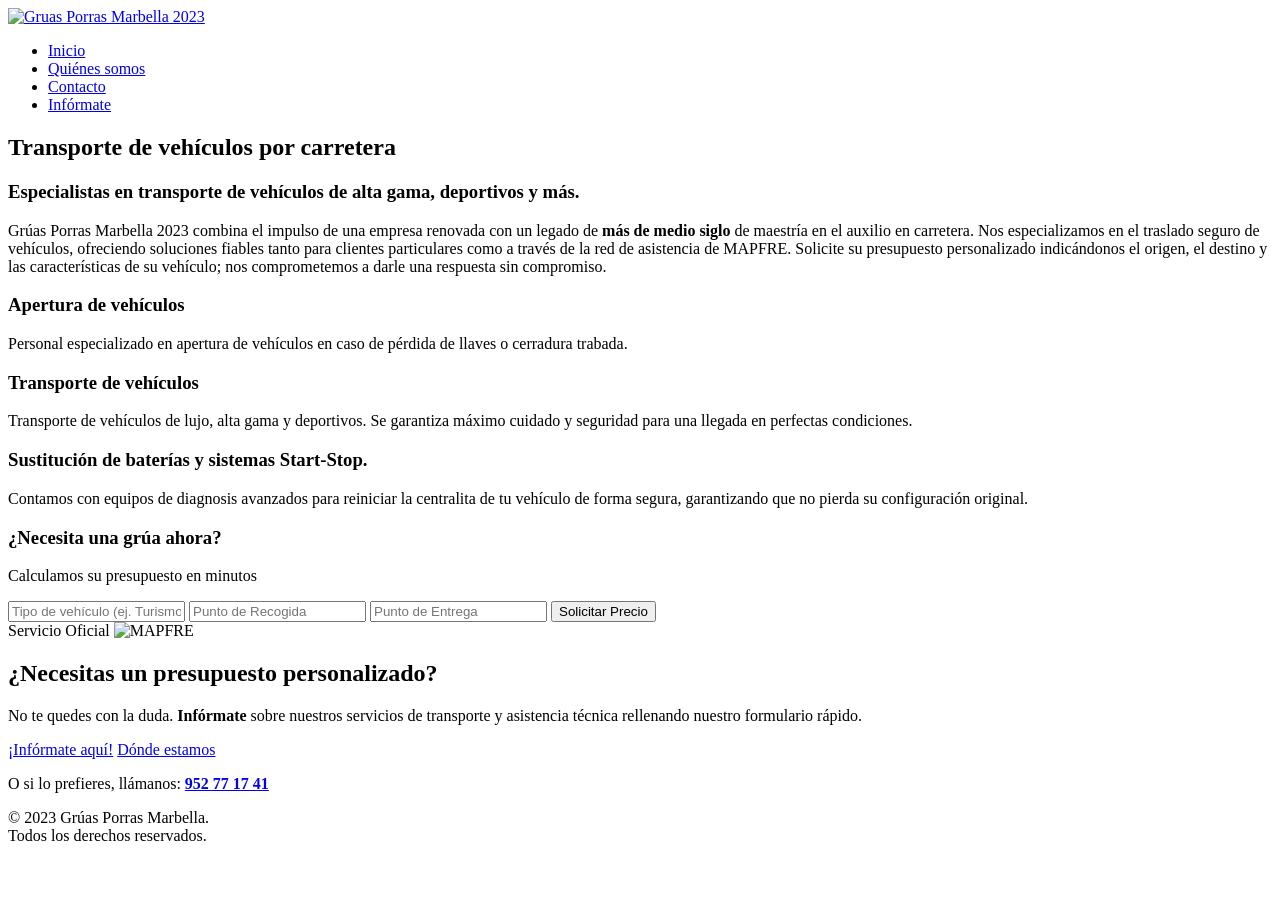
==== docs/index.html @ d28a7881 "Organización" ====
<!DOCTYPE html>
<html lang="es">
<head>
    <meta charset="UTF-8">
    <meta name="viewport" content="width=device-width, initial-scale=1.0">
    <title>Grúas Porras Marbella 2023 - Transporte de vehículos</title>
    
    <link rel="preconnect" href="https://fonts.googleapis.com">
    <link rel="preconnect" href="https://fonts.gstatic.com" crossorigin>
    <link href="https://fonts.googleapis.com/css2?family=Anta&family=Space+Grotesk&display=swap" rel="stylesheet">

    <link rel="stylesheet" href="docs/css/estilos.css">
</head>
<body>

     <!-- NAVBAR -->
    <header>
            <nav class="navbar">
            <a href="index.html" class="logo-link">       
                <img src="docs/img/logo_gpm.png" alt="Gruas Porras Marbella 2023" class="logo-img" width="666" height="374">
            </a>
            <ul class="nav-links">
                <li><a href="index.html" class="activo">Inicio</a></li>
                <li><a href="docs/views/quienes_somos.html">Quiénes somos</a></li>
                <li><a href="docs/views/contacto.html">Contacto</a></li>
                <li><a href="docs/views/informacion.html">Infórmate</a></li>
            </ul>
        </nav>
    </header>

    <section class="hero">
        <div class="hero-texto">
            <h1>Transporte de vehículos por carretera</h1>
            <h3>Especialistas en transporte de vehículos de alta gama, deportivos y más.</h3>
                    <p>Grúas Porras Marbella 2023 combina el impulso de una empresa renovada con un legado de <strong>más de medio siglo</strong> de maestría en el auxilio en carretera. Nos especializamos en el traslado seguro de vehículos, ofreciendo soluciones fiables tanto para clientes particulares como a través de la red de asistencia de MAPFRE. Solicite su presupuesto personalizado indicándonos el origen, el destino y las características de su vehículo; nos comprometemos a darle una respuesta sin compromiso.</p>
        </div>
    </section>

    <main class="servicios">
        <article class="servicio-card">
            <h3>Apertura de vehículos</h3>
            <p>Personal especializado en apertura de vehículos en caso de pérdida de llaves o cerradura trabada.</p>
        </article>
        <article class="servicio-card">
            <h3>Transporte de vehículos</h3>
            <p>Transporte de vehículos de lujo, alta gama y deportivos. Se garantiza máximo cuidado y seguridad para una llegada en perfectas condiciones.</p>
        </article>
          <article class="servicio-card">
            <h3>Sustitución de baterías  y sistemas Start-Stop.</h3>
            <p>Contamos con equipos de diagnosis avanzados para reiniciar la centralita de tu vehículo de forma segura, garantizando que no pierda su configuración original.</p>
        </article>
    </main>

    <section class="presupuesto-rapido">
        <div class="container">
            <div class="glass-card">
                <div class="presupuesto-header">
                    <h3>¿Necesita una grúa ahora?</h3>
                    <p>Calculamos su presupuesto en minutos</p>
                </div>
                <form class="form-horizontal">
                    <input type="text" placeholder="Tipo de vehículo (ej. Turismo)" required>
                    <input type="text" placeholder="Punto de Recogida" required>
                    <input type="text" placeholder="Punto de Entrega" required>
                    <button type="submit" class="btn-rojo">Solicitar Precio</button>
                </form>
                <div class="mapfre-badge">
                    <span>Servicio Oficial</span>
                    <img src="docs/img/mapfre_logo.png" alt="MAPFRE" width="80">
                </div>
            </div>
        </div>
    </section>

    <section class="info-cta">
        <div class="container">
            <h2>¿Necesitas un presupuesto personalizado?</h2>
            <p>
                No te quedes con la duda. <strong>Infórmate</strong> sobre nuestros servicios de transporte 
                y asistencia técnica rellenando nuestro formulario rápido.
            </p>
            
            <div class="botones-container">
                <a href="docs/views/informacion.html" class="btn-principal">¡Infórmate aquí!</a>
                <a href="docs/views/contacto.html" class="btn-secundario">Dónde estamos</a>
            </div>

            <p class="contacto-texto">
                O si lo prefieres, llámanos: <a href="tel:+34952771741"><strong>952 77 17 41</strong></a>
            </p>
        </div>
    </section>
    
    <footer>
        <p>&copy; 2023 Grúas Porras Marbella.<br> Todos los derechos reservados.</p>
    </footer>

</body>
</html>
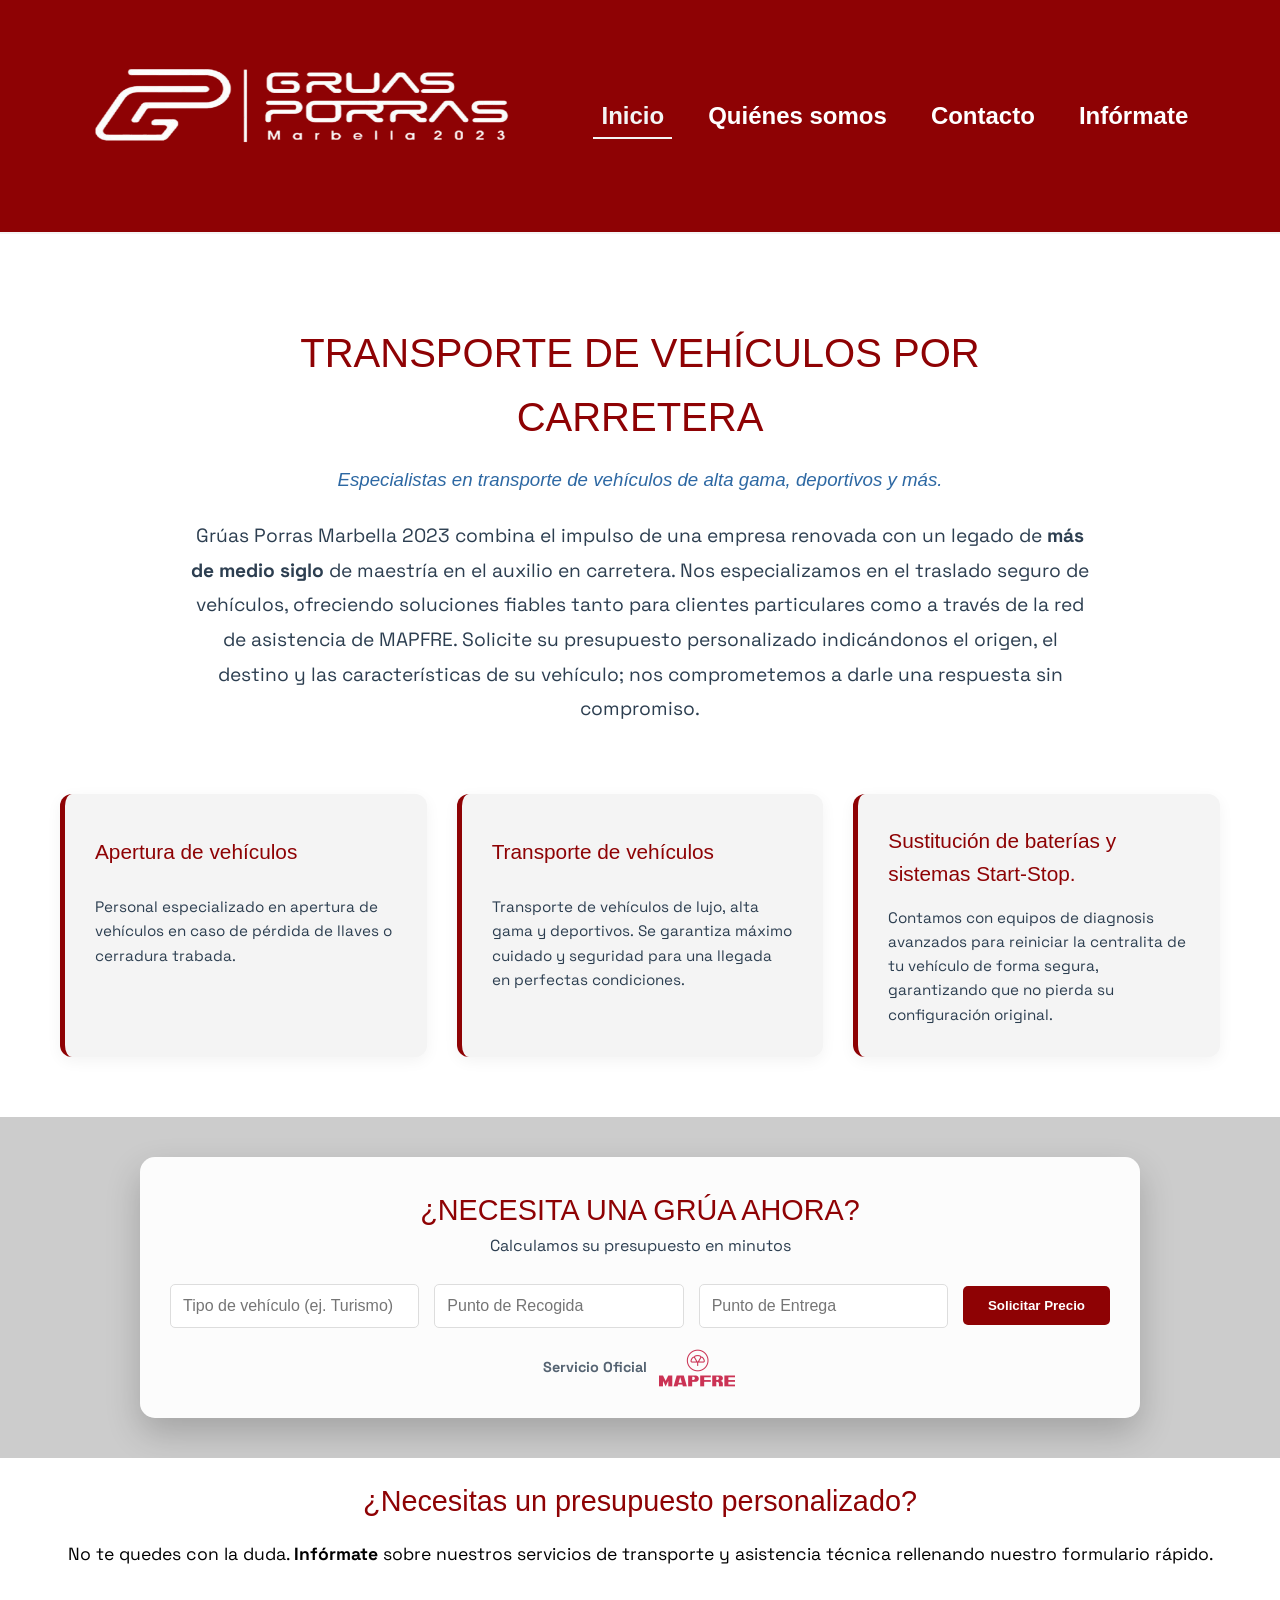
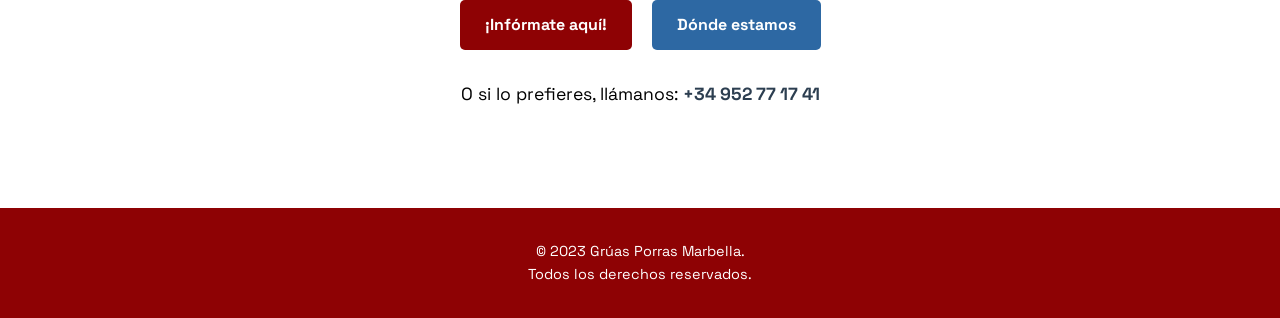
==== commit e6a91558: "quienes somo y cambios varios" ====
--- a/docs/index.html
+++ b/docs/index.html
@@ -9,7 +9,7 @@
     <link rel="preconnect" href="https://fonts.gstatic.com" crossorigin>
     <link href="https://fonts.googleapis.com/css2?family=Anta&family=Space+Grotesk&display=swap" rel="stylesheet">
 
-    <link rel="stylesheet" href="docs/css/estilos.css">
+    <link rel="stylesheet" href="css/estilos.css">
 </head>
 <body>
 
@@ -17,13 +17,13 @@
     <header>
             <nav class="navbar">
             <a href="index.html" class="logo-link">       
-                <img src="docs/img/logo_gpm.png" alt="Gruas Porras Marbella 2023" class="logo-img" width="666" height="374">
+                <img src="img/logo_gpm.png" alt="Gruas Porras Marbella 2023" class="logo-img" width="666" height="374">
             </a>
             <ul class="nav-links">
                 <li><a href="index.html" class="activo">Inicio</a></li>
-                <li><a href="docs/views/quienes_somos.html">Quiénes somos</a></li>
-                <li><a href="docs/views/contacto.html">Contacto</a></li>
-                <li><a href="docs/views/informacion.html">Infórmate</a></li>
+                <li><a href="views/quienes_somos.html">Quiénes somos</a></li>
+                <li><a href="views/contacto.html">Contacto</a></li>
+                <li><a href="views/informacion.html">Infórmate</a></li>
             </ul>
         </nav>
     </header>
@@ -52,7 +52,6 @@
     </main>
 
     <section class="presupuesto-rapido">
-        <div class="container">
             <div class="glass-card">
                 <div class="presupuesto-header">
                     <h3>¿Necesita una grúa ahora?</h3>
@@ -66,14 +65,13 @@
                 </form>
                 <div class="mapfre-badge">
                     <span>Servicio Oficial</span>
-                    <img src="docs/img/mapfre_logo.png" alt="MAPFRE" width="80">
+                    <img src="img/mapfre_logo.png" alt="MAPFRE" width="80">
                 </div>
             </div>
         </div>
     </section>
 
     <section class="info-cta">
-        <div class="container">
             <h2>¿Necesitas un presupuesto personalizado?</h2>
             <p>
                 No te quedes con la duda. <strong>Infórmate</strong> sobre nuestros servicios de transporte 
@@ -81,14 +79,13 @@
             </p>
             
             <div class="botones-container">
-                <a href="docs/views/informacion.html" class="btn-principal">¡Infórmate aquí!</a>
-                <a href="docs/views/contacto.html" class="btn-secundario">Dónde estamos</a>
+                <a href="views/informacion.html" class="btn-principal">¡Infórmate aquí!</a>
+                <a href="views/contacto.html" class="btn-secundario">Dónde estamos</a>
             </div>
 
             <p class="contacto-texto">
-                O si lo prefieres, llámanos: <a href="tel:+34952771741"><strong>952 77 17 41</strong></a>
+                O si lo prefieres, llámanos: <a href="tel:+34952771741"><strong>+34 952 77 17 41</strong></a>
             </p>
-        </div>
     </section>
     
     <footer>
--- a/docs/css/estilos.css
+++ b/docs/css/estilos.css
@@ -0,0 +1,605 @@
+:root{
+  --rojo: #8E0204;
+  --blanco: #FFFFFF;
+  --gris-suave: #F4F4F4;
+  --texto-principal: #2C3E50;
+  --azul: #2d68a3;
+}
+
+* {
+margin: 0;
+padding: 0;
+box-sizing: border-box;
+}
+
+body {
+font-family: "Space Grotesk", Arial, Helvetica, sans-serif;
+font-weight: 400;
+font-style: normal;
+background-color: var(--blanco);
+color: var(--negro);
+line-height: 1.6;
+}
+h1, h2, h3 {
+  font-family: "Anata", 'Franklin Gothic Medium', 'Arial Narrow', Arial, sans-serif;
+  font-weight: 400;
+  font-style: normal
+}
+a {
+text-decoration: none;
+color: var(--texto-principal);
+}
+ul {
+list-style: none;
+}
+header a{
+  color: var(--blanco);
+}
+
+/* == NAVBAR == */
+.navbar {
+background-color: var(--rojo);
+border-bottom: 2px solid var(--gris-suave);
+position:relative;
+top: 0;
+width: 100%;
+padding: 1rem 3rem;
+display: flex;
+justify-content:space-evenly;
+align-items: center;
+z-index: 1000;
+}
+h1.logo{
+  font-size: 30px;
+  margin: 0;
+}
+.logo {
+font-size: 1.5rem;
+color: var(--blanco);
+}
+
+.logo-img {
+height: 200px;
+width: 450px;
+}
+.logo-link {
+ display: flex;
+ align-items: center;
+ text-decoration: none;
+}
+.nav-links li {
+display: inline;
+margin-left: 1.5rem;
+}
+.nav-links a {
+padding: 0.5rem;
+color: var(--blanco);
+font-weight: bold;
+font-size: x-large;
+font-family: 'Anata', 'Franklin Gothic Medium', 'Arial Narrow', Arial, sans-serif;
+}
+.nav-links a.activo,
+.nav-links a:hover {
+color: var(--gris-suave);
+border-bottom: 2px solid var(--gris-suave);
+}
+
+/* ==INICIO==*/
+/* SECCIÓN HERO */
+.hero {
+  min-height: 60vh;
+  padding: 80px 20px 40px 20px; 
+  color: var(--texto-principal);
+  text-align: center;
+  display: flex;
+  justify-content: center;
+  align-items: center
+}
+
+.hero-texto {
+    max-width: 900px; /* Para que el párrafo no sea demasiado largo y canse la vista */
+}
+
+.hero-texto h1 {
+    font-size: 2.5rem;
+    color: var(--rojo);
+    margin-bottom: 1rem;
+    text-transform: uppercase;
+}
+
+.hero-texto h3 {
+    color: var(--azul);
+    margin-bottom: 1.5rem;
+    font-style: italic;
+}
+
+.hero-texto p {
+    font-size: 1.2rem;
+    line-height: 1.8;
+    text-align: center;
+}
+
+/* == SECCIÓN SERVICIOS (Cuadrícula 3x1) == */
+.servicios {
+padding: 20px 20px 60px 20px; 
+    max-width: 1200px;
+    margin: 0 auto;
+    display: grid;
+    grid-template-columns: repeat(3, 1fr); 
+    gap: 30px;
+}
+
+.servicio-card {
+    background-color: var(--gris-suave);
+    padding: 30px;
+    border-radius: 12px;
+    border-left: 5px solid var(--rojo); /* Detalle de marca */
+    box-shadow: 0 4px 15px rgba(0,0,0,0.05);
+    transition: transform 0.3s ease, box-shadow 0.3s ease;
+}
+
+.servicio-card:hover {
+    transform: translateY(-10px);
+    box-shadow: 0 10px 25px rgba(142, 2, 4, 0.1);
+}
+
+.servicio-card h3 {
+    color: var(--rojo);
+    margin-bottom: 15px;
+    font-size: 1.3rem;
+    min-height: 3.5rem; /* Alinea los textos si unos son más largos que otros */
+    display: flex;
+    align-items: center;
+}
+
+.servicio-card p {
+    color: var(--texto-principal);
+    font-size: 0.95rem;
+}
+
+/* SECCION INFO-CTA */
+.info-cta {
+    padding: 20px 20px;
+    background-color: var(--blanco);
+    text-align: center;
+}
+
+.info-cta h2 {
+    color: var(--rojo);
+    font-size: 1.8rem;
+    margin-bottom: 1rem;
+}
+
+.info-cta p {
+    font-size: 1.1rem;
+    margin-bottom: 2rem;
+}
+
+.botones-container {
+    display: flex;
+    justify-content: center;
+    gap: 20px;
+    padding-bottom: 30px;
+}
+
+.btn-principal, .btn-secundario {
+    padding: 12px 25px;
+    border-radius: 5px;
+    font-weight: bold;
+    cursor: pointer;
+}
+
+.btn-principal {
+    background-color: var(--rojo);
+    color: var(--blanco);
+}
+
+.btn-secundario {
+    background-color: var(--azul);
+    color: var(--blanco);
+}
+
+/* == SECCIÓN PRESUPUESTO RÁPIDO == */
+.presupuesto-rapido {
+    padding: 40px 0;
+    background-color: rgba(0, 0, 0, 0.2);
+    background-size: cover;
+    background-position: center;
+    color: white;
+}
+
+.glass-card {
+    background: rgba(255, 255, 255, 0.95);
+    padding: 30px;
+    border-radius: 15px;
+    box-shadow: 0 15px 35px rgba(0,0,0,0.2);
+    max-width: 1000px;
+    margin: 0 auto;
+    color: var(--texto-principal);
+}
+
+.presupuesto-header {
+    text-align: center;
+    margin-bottom: 25px;
+}
+
+.presupuesto-header h3 {
+    color: var(--rojo);
+    font-size: 1.8rem;
+    text-transform: uppercase;
+}
+
+.form-horizontal {
+    display: grid;
+    grid-template-columns: repeat(3, 1fr) auto; /* 3 inputs y el botón */
+    gap: 15px;
+    align-items: center;
+}
+
+.form-horizontal input {
+    padding: 12px;
+    border: 1px solid #ddd;
+    border-radius: 5px;
+    font-size: 1rem;
+}
+
+.btn-rojo {
+    background-color: var(--rojo);
+    color: white;
+    border: none;
+    padding: 12px 25px;
+    border-radius: 5px;
+    font-weight: bold;
+    cursor: pointer;
+    transition: 0.3s;
+}
+
+.btn-rojo:hover {
+    background-color: #6a0103;
+    transform: scale(1.05);
+}
+
+.mapfre-badge {
+    display: flex;
+    align-items: center;
+    justify-content: center;
+    gap: 10px;
+    margin-top: 20px;
+    font-size: 0.9rem;
+    font-weight: bold;
+    opacity: 0.8;
+}
+
+/* ==QUIENES SOMOS== */
+
+.quienes-somos {
+    padding: 60px 20px;
+    max-width: 1200px;
+    margin: 0 auto;
+}
+
+/* Sección Historia (Texto + Imagen) */
+.historia-contenedor {
+    display: grid;
+    grid-template-columns: 1fr 1fr;
+    gap: 50px;
+    align-items: center;
+    margin-bottom: 80px;
+}
+
+.badget {
+    display: inline-block;
+    background-color: var(--rojo);
+    color: white;
+    padding: 5px 15px;
+    border-radius: 20px;
+    font-size: 0.8rem;
+    font-weight: bold;
+    margin-bottom: 15px;
+}
+
+.historia-texto h2 {
+    color: var(--rojo);
+    font-size: 2.5rem;
+    margin-bottom: 20px;
+}
+
+.destacado {
+    font-size: 1.3rem;
+    font-weight: bold;
+    color: var(--texto-principal);
+    margin-bottom: 20px;
+    border-left: 4px solid var(--rojo);
+    padding-left: 15px;
+}
+
+.historia-imagen img {
+    width: 100%;
+    border-radius: 15px;
+    box-shadow: 20px 20px 0px var(--gris-suave); /* Efecto decorativo */
+}
+
+/* Sección de Valores (Grid 1x3) */
+.valores-section {
+    background-color: var(--gris-suave);
+    padding: 50px;
+    border-radius: 20px;
+    text-align: center;
+}
+
+.grid-valores {
+    display: grid;
+    grid-template-columns: repeat(3, 1fr);
+    gap: 30px;
+}
+
+.valor-card {
+    background: white;
+    padding: 30px;
+    border-radius: 15px;
+    transition: transform 0.3s;
+}
+
+.valor-card:hover {
+    transform: translateY(-10px);
+}
+
+.valor-card .icono {
+    font-size: 2.5rem;
+    margin-bottom: 15px;
+}
+
+.valor-card h3 {
+    color: var(--rojo);
+    margin-bottom: 10px;
+}
+
+
+/* ==CONTACTO== */
+.container{
+  max-width: 1200px;
+  margin: 2rem auto;
+  padding: 50px 50px 120px 120px;
+  background-color: var(--gris-suave);
+  border-radius: 8px;
+  box-shadow: 0 0 10px rgba(0, 0, 0, 0.2);
+  font-size: 1.2rem;
+}
+#map { 
+  height: 500px; 
+  width: 100%; 
+  margin-top: 24px;
+  border-radius: 8px;
+  z-index: 1;
+  padding: auto;
+}
+
+/* == INFORMACIÓN==*/
+/* Añadimos 'select' a la regla que ya tenías */
+.form-group input, 
+.form-group textarea,
+.form-group select {
+    padding: 12px 15px;
+    border: 2px solid var(--gris-suave);
+    border-radius: 8px;
+    font-family: inherit;
+    font-size: 1rem;
+    transition: all 0.3s ease;
+    background-color: white; /* Asegura fondo blanco en el select */
+}
+
+/* Efecto focus para el select también */
+.form-group select:focus {
+    outline: none;
+    border-color: var(--rojo);
+}
+
+.vehiculos-section {
+    padding: 40px 20px;
+    background-color: var(--blanco-fondo);
+    text-align: center;
+}
+
+/* FLOTA DE VEHÍCULOS*/
+.grid-vehiculos { /* Configuración del Grid 1x5 */
+    display: grid;
+    grid-template-columns: repeat(5, 1fr); 
+    gap: 15px; 
+    max-width: 1300px; 
+    margin: 0 auto;
+}
+
+/* Tarjeta individual */
+.card-vehiculo {
+    background: var(--blanco);
+    padding: 15px;
+    border-radius: 10px;
+    box-shadow: 0 4px 10px rgba(0,0,0,0.1);
+    transition: transform 0.3s ease;
+}
+
+.card-vehiculo:hover {
+    transform: translateY(-5px); /* Pequeño salto al pasar el ratón */
+}
+
+.card-vehiculo img {
+    width: 100%;
+    height: 150px;
+    object-fit: cover; /* Para que todas las fotos encajen igual */
+    border-radius: 5px;
+    margin-bottom: 15px;
+}
+
+.card-vehiculo h3 {
+    font-size: 1.2rem;
+    margin-bottom: 10px;
+    color: var(--rojo);
+}
+
+.card-vehiculo p {
+    font-size: 0.9rem;
+    color: var(--texto-principal);
+}
+
+
+/* FORMULARIO DE CONTACTO */
+/* Contenedor General */
+.contacto-form-section {
+    padding: 60px 20px;
+    background-color: var(--blanco-fondo);
+}
+
+.form-container {
+    max-width: 800px;
+    margin: 0 auto;
+    text-align: center;
+}
+
+.form-subtitle {
+    margin-bottom: 30px;
+    color: #666;
+}
+
+/* La Tarjeta del Formulario */
+.form-card {
+    background: #ffffff;
+    padding: 40px;
+    border-radius: 15px;
+    box-shadow: 0 10px 30px rgba(0, 0, 0, 0.1);
+    text-align: left;
+}
+
+/* Grid de 2 columnas */
+.form-grid {
+    display: grid;
+    grid-template-columns: 1fr 1fr;
+    gap: 20px;
+    margin-bottom: 20px;
+}
+
+.form-group {
+    display: flex;
+    flex-direction: column;
+}
+
+.form-group label {
+    font-weight: bold;
+    margin-bottom: 8px;
+    font-size: 0.9rem;
+    color: var(--texto-principal);
+}
+
+/* Estilo de los Inputs */
+.form-group input, 
+.form-group textarea {
+    padding: 12px 15px;
+    border: 2px solid var(--gris-suave);
+    border-radius: 8px;
+    font-family: inherit;
+    transition: all 0.3s ease;
+}
+
+.form-group input:focus, 
+.form-group textarea:focus {
+    outline: none;
+    border-color: var(--rojo);
+    box-shadow: 0 0 8px rgba(142, 2, 4, 0.1);
+}
+
+/* Botón Enviar */
+.btn-enviar {
+    background-color: var(--rojo);
+    color: white;
+    padding: 15px 30px;
+    border: none;
+    border-radius: 8px;
+    font-size: 1.1rem;
+    font-weight: bold;
+    cursor: pointer;
+    width: 100%;
+    margin-top: 20px;
+    transition: background 0.3s ease;
+}
+
+.btn-enviar:hover {
+    background-color: #b30306;
+}
+
+/* Checkbox */
+.checkbox-container {
+    display: flex;
+    align-items: flex-start;
+    gap: 10px;
+    margin-top: 15px;
+    font-size: 0.85rem;
+}
+
+.checkbox-container input {
+    margin-top: 4px;
+}
+
+/* ==FOOTER== */
+footer {
+background-color: var(--rojo);
+color: var(--blanco) !important;
+padding: 2rem;
+text-align: center;
+position: relative;
+margin-top: 3rem;
+width: 100%;
+bottom: 0;
+}
+footer p {
+color: var(--blanco);
+font-size: 0.9rem;
+}  
+
+/* ==MEDIA QUERYS MÓVIL Y TABLET */
+@media (max-width: 768px) {
+  .navbar {
+    flex-direction: column; /* Apila logo y menú */
+    text-align: center;
+  }
+
+  .logo-text {
+    font-size: 1.2rem;
+    margin: 10px 0;
+  }
+
+  .nav-links {
+    flex-direction: column; /* Enlaces uno debajo de otro */
+    width: 100%;
+    padding: 0;
+  }
+
+  .nav-links li {
+    margin: 10px 0;
+  }
+
+  .nav-links a {
+    font-size: 1.3rem;
+  }
+
+  .container {
+    padding: 1rem;
+  }
+
+  #map {
+    height: 300px; /* Mapa un poco más pequeño en móvil */
+  }
+}
+
+@media (max-width: 992px) {
+    .servicios {
+        grid-template-columns: repeat(2, 1fr); /* 2 columnas en tablets */
+    }
+}
+
+@media (max-width: 600px) {
+    .servicios {
+        grid-template-columns: 1fr; /* 1 columna en móviles */
+    }
+    .hero-texto h1 {
+        font-size: 1.8rem;
+    }
+}
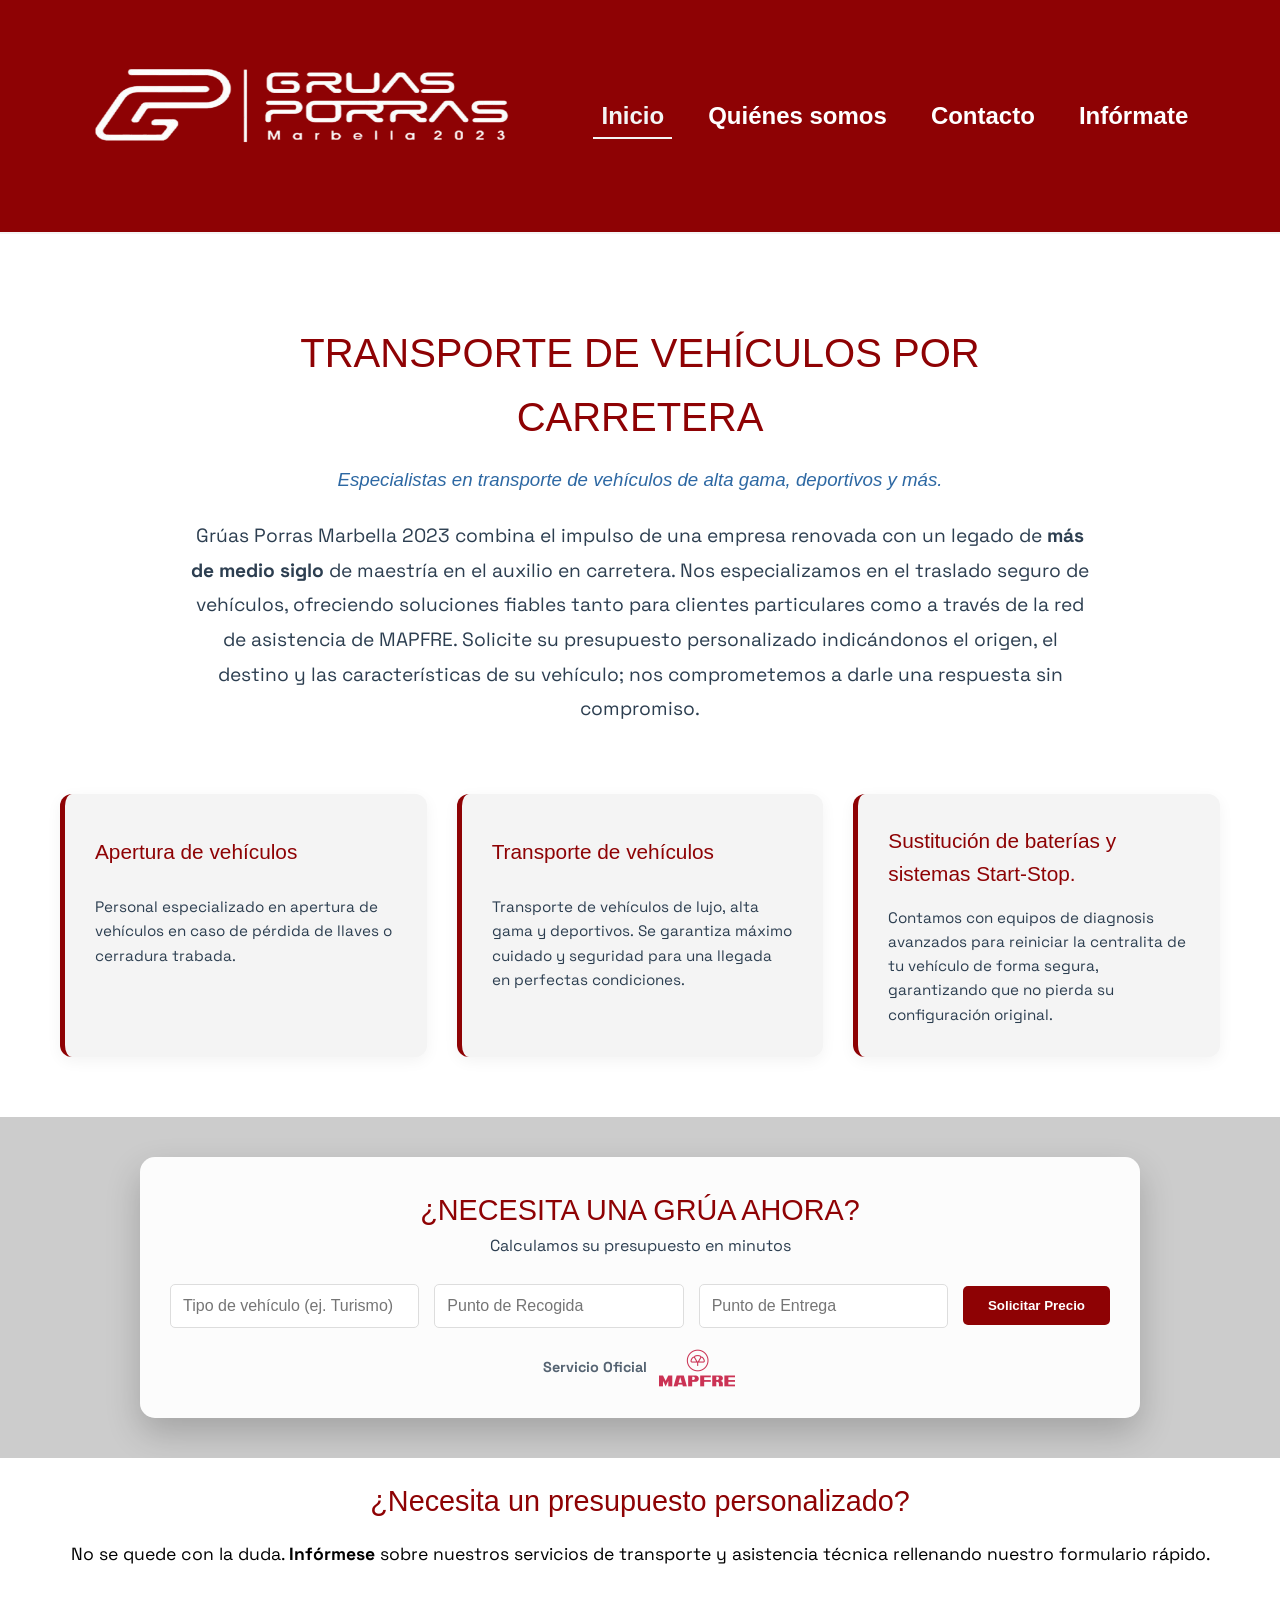
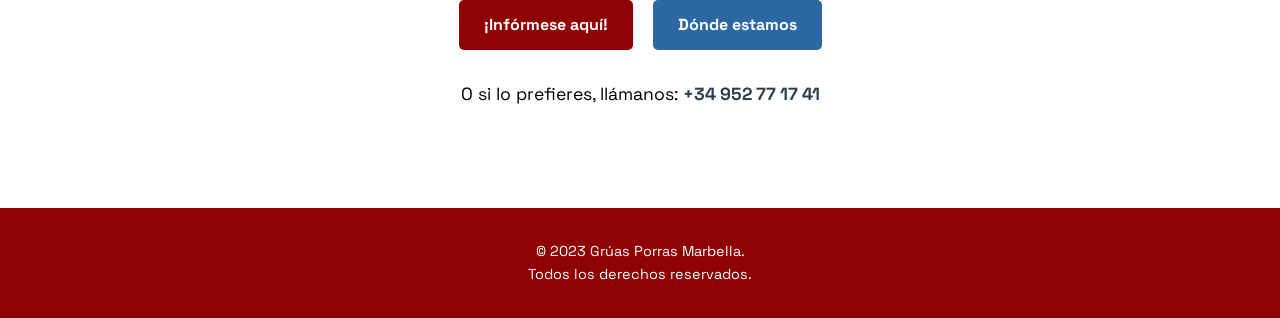
==== commit 70a1cbda: "arreglos" ====
--- a/docs/index.html
+++ b/docs/index.html
@@ -71,15 +71,28 @@
         </div>
     </section>
 
+    <!--
+    
+    DATOS DEL FORMULARIO SE ENVÍEN AL CORREO AL SOLICITAR UNA GRÚA
+     
+    <form class="form-horizontal" action="https://formspree.io/f/tu-id-aqui" method="POST">
+    <input type="text" name="vehiculo" placeholder="Tipo de vehículo" required>
+    <input type="text" name="recogida" placeholder="Punto de Recogida" required>
+    <input type="text" name="entrega" placeholder="Punto de Entrega" required>
+    <button type="submit" class="btn-rojo">Solicitar Precio</button>
+    </form>
+    
+    -->
+
     <section class="info-cta">
-            <h2>¿Necesitas un presupuesto personalizado?</h2>
+            <h2>¿Necesita un presupuesto personalizado?</h2>
             <p>
-                No te quedes con la duda. <strong>Infórmate</strong> sobre nuestros servicios de transporte 
+                No se quede con la duda. <strong>Infórmese</strong> sobre nuestros servicios de transporte 
                 y asistencia técnica rellenando nuestro formulario rápido.
             </p>
             
             <div class="botones-container">
-                <a href="views/informacion.html" class="btn-principal">¡Infórmate aquí!</a>
+                <a href="views/informacion.html" class="btn-principal">¡Infórmese aquí!</a>
                 <a href="views/contacto.html" class="btn-secundario">Dónde estamos</a>
             </div>
 
--- a/docs/css/estilos.css
+++ b/docs/css/estilos.css
@@ -375,7 +375,7 @@
 }
 
 /* == INFORMACIÓN==*/
-/* Añadimos 'select' a la regla que ya tenías */
+
 .form-group input, 
 .form-group textarea,
 .form-group select {
@@ -388,6 +388,12 @@
     background-color: white; /* Asegura fondo blanco en el select */
 }
 
+.form-container p{
+    margin-bottom: 20px;
+    font-size: 1.0rem;
+    color: var(--azul);
+}
+
 /* Efecto focus para el select también */
 .form-group select:focus {
     outline: none;
@@ -400,47 +406,70 @@
     text-align: center;
 }
 
+.vehiculos-section h2 {
+    color: var(--texto-principal);
+    font-size: 2rem;
+    margin-bottom: 30px;
+}
+
 /* FLOTA DE VEHÍCULOS*/
-.grid-vehiculos { /* Configuración del Grid 1x5 */
+/* Contenedor principal */
+.grid-vehiculos {
     display: grid;
-    grid-template-columns: repeat(5, 1fr); 
-    gap: 15px; 
-    max-width: 1300px; 
+    grid-template-columns: repeat(6, 1fr); /* 6 columnas para máxima flexibilidad */
+    gap: 40px;
+    max-width: 1200px;
     margin: 0 auto;
 }
 
-/* Tarjeta individual */
-.card-vehiculo {
-    background: var(--blanco);
-    padding: 15px;
-    border-radius: 10px;
-    box-shadow: 0 4px 10px rgba(0,0,0,0.1);
-    transition: transform 0.3s ease;
-}
-
-.card-vehiculo:hover {
-    transform: translateY(-5px); /* Pequeño salto al pasar el ratón */
-}
-
+/* --- LAS 3 DE ARRIBA (Verticales/Rectangulares hacia arriba) --- */
+.card-vehiculo:nth-child(1),
+.card-vehiculo:nth-child(2),
+.card-vehiculo:nth-child(3) {
+    grid-column: span 2;
+}
+
+.card-vehiculo:nth-child(1) img,
+.card-vehiculo:nth-child(2) img,
+.card-vehiculo:nth-child(3) img {
+    height: 400px; /* Mucho más alta para efecto vertical */
+    object-fit: cover;
+}
+
+/* --- LAS 2 DE ABAJO (Horizontales y centradas) --- */
+/* Asistencia Ligera */
+.card-vehiculo:nth-child(4) {
+    grid-column: 1 / span 3; /* Ocupa la mitad izquierda */
+}
+
+/* Coche Taller */
+.card-vehiculo:nth-child(5) {
+    grid-column: 4 / span 3; /* Ocupa la mitad derecha */
+}
+
+.card-vehiculo:nth-child(4) img,
+.card-vehiculo:nth-child(5) img {
+    height: 400px; /* Altura menor para que parezcan más anchas */
+    object-fit: cover;
+}
+
+/* --- MEJORA VISUAL PARA LAS IMÁGENES --- */
 .card-vehiculo img {
     width: 100%;
-    height: 150px;
-    object-fit: cover; /* Para que todas las fotos encajen igual */
-    border-radius: 5px;
-    margin-bottom: 15px;
-}
-
-.card-vehiculo h3 {
-    font-size: 1.2rem;
-    margin-bottom: 10px;
+    border-radius: 8px;
+    display: block;
+    transition: transform 0.5s ease;
+}
+
+.card-vehiculo:hover img {
+    transform: scale(1.03); /* Efecto zoom suave al pasar el ratón */
+}
+
+.grid-vehiculos h3{
+    margin-top: 15px;
     color: var(--rojo);
-}
-
-.card-vehiculo p {
-    font-size: 0.9rem;
-    color: var(--texto-principal);
-}
-
+    font-size: 1.6rem;
+}
 
 /* FORMULARIO DE CONTACTO */
 /* Contenedor General */
@@ -554,52 +583,183 @@
 font-size: 0.9rem;
 }  
 
-/* ==MEDIA QUERYS MÓVIL Y TABLET */
+/* ============================================================
+   RESPONSIVE DESIGN (De más grande a más pequeño)
+   ============================================================ */
+
+/* --- TABLETS Y PANTALLAS MEDIANAS (Hasta 1024px) --- */
+@media (max-width: 1024px) {
+    .servicios {
+        grid-template-columns: repeat(2, 1fr); /* 2 columnas en servicios */
+    }
+
+    .historia-contenedor {
+        grid-template-columns: 1fr; /* Quiénes somos: imagen y texto uno bajo otro */
+        gap: 30px;
+    }
+
+    .form-horizontal {
+        grid-template-columns: repeat(2, 1fr); /* El presupuesto rápido pasa a 2x2 */
+    }
+}
+
+/*== PANTALLAS ULTRA GRANDES (Desde 1920px hasta 2560px+) ==*/
+@media (min-width: 1920px) {
+    /* Limitamos el ancho para que no se estire al infinito */
+    .navbar, 
+    .hero-texto, 
+    .servicios, 
+    .grid-vehiculos, 
+    .form-container, 
+    .historia-contenedor, 
+    .grid-valores,
+    .glass-card {
+        max-width: 1600px; 
+        margin-left: auto;
+        margin-right: auto;
+    }
+
+    /* Aumentamos un poco el tamaño de fuente para que no se vea minúsculo */
+    html {
+        font-size: 18px; 
+    }
+
+    .hero-texto h1 {
+        font-size: 4rem;
+    }
+
+    /* En estas pantallas, podemos permitir que la flota respire más */
+    .grid-vehiculos {
+        gap: 60px;
+    }
+
+    /* Las imágenes verticales pueden ser un poco más impactantes */
+    .card-vehiculo:nth-child(1) img,
+    .card-vehiculo:nth-child(2) img,
+    .card-vehiculo:nth-child(3) img {
+        height: 600px; 
+    }
+
+    /* SOLUCIÓN AL FOOTER VOLADOR */
+    body {
+        display: flex;
+        flex-direction: column;
+        min-height: 100vh; /* Obliga al cuerpo a medir toda la pantalla */
+    }
+
+    main, section:last-of-type {
+        flex: 1; /* Empuja el footer hacia abajo */
+    }
+
+    footer {
+        margin-top: auto; /* Anclaje final */
+        width: 100%;
+    }
+}
+
+/* --- TABLETS PEQUEÑAS (Hasta 850px) --- */
+@media (max-width: 850px) {
+    /* Navbar: Ajustamos el logo para que no ocupe tanto */
+    .logo-img {
+        width: 300px;
+        height: auto;
+    }
+
+    /* Flota de Vehículos: Pasamos a 1 columna */
+    .grid-vehiculos {
+        display: flex;
+        flex-direction: column;
+        align-items: center;
+        gap: 30px;
+    }
+
+    .card-vehiculo, 
+    .card-vehiculo:nth-child(n) { /* Anulamos los spans de columnas */
+        grid-column: span 6;
+        width: 100%;
+        max-width: 500px;
+    }
+
+    .card-vehiculo img {
+        height: 250px !important; /* Altura uniforme para móviles */
+    }
+
+    .grid-valores {
+        grid-template-columns: repeat(2, 1fr); /* Valores en 2 columnas */
+    }
+}
+
+/* --- MÓVILES (Hasta 768px) --- */
 @media (max-width: 768px) {
-  .navbar {
-    flex-direction: column; /* Apila logo y menú */
-    text-align: center;
-  }
-
-  .logo-text {
-    font-size: 1.2rem;
-    margin: 10px 0;
-  }
-
-  .nav-links {
-    flex-direction: column; /* Enlaces uno debajo de otro */
-    width: 100%;
-    padding: 0;
-  }
-
-  .nav-links li {
-    margin: 10px 0;
-  }
-
-  .nav-links a {
-    font-size: 1.3rem;
-  }
-
-  .container {
-    padding: 1rem;
-  }
-
-  #map {
-    height: 300px; /* Mapa un poco más pequeño en móvil */
-  }
-}
-
-@media (max-width: 992px) {
-    .servicios {
-        grid-template-columns: repeat(2, 1fr); /* 2 columnas en tablets */
-    }
-}
-
+    .navbar {
+        flex-direction: column; 
+        padding: 1.5rem;
+    }
+
+    .nav-links {
+        margin-top: 20px;
+        display: flex;
+        flex-direction: column;
+        align-items: center;
+        width: 100%;
+    }
+
+    .nav-links li {
+        margin: 10px 0;
+        margin-left: 0; /* Quitamos el margen lateral de escritorio */
+    }
+
+    /* Formulario de Información/Contacto */
+    .form-grid {
+        grid-template-columns: 1fr; /* Una sola columna para los inputs */
+    }
+
+    .container {
+        padding: 20px; /* Reducimos el padding exagerado de 120px */
+        margin: 1rem;
+    }
+
+    #map {
+        height: 350px;
+    }
+
+    .glass-card {
+        padding: 20px;
+    }
+
+    .form-horizontal {
+        grid-template-columns: 1fr; /* Inputs del presupuesto uno bajo otro */
+    }
+}
+
+/* --- MÓVILES PEQUEÑOS (Hasta 600px) --- */
 @media (max-width: 600px) {
-    .servicios {
-        grid-template-columns: 1fr; /* 1 columna en móviles */
-    }
     .hero-texto h1 {
         font-size: 1.8rem;
     }
+
+    .hero-texto p {
+        font-size: 1rem;
+    }
+
+    .servicios {
+        grid-template-columns: 1fr; /* 1 columna en servicios */
+    }
+
+    .grid-valores {
+        grid-template-columns: 1fr; /* Valores en 1 columna */
+    }
+
+    .botones-container {
+        flex-direction: column;
+        width: 100%;
+    }
+
+    .btn-principal, .btn-secundario {
+        width: 100%;
+    }
+
+    .historia-texto h2 {
+        font-size: 1.8rem;
+    }
 }
